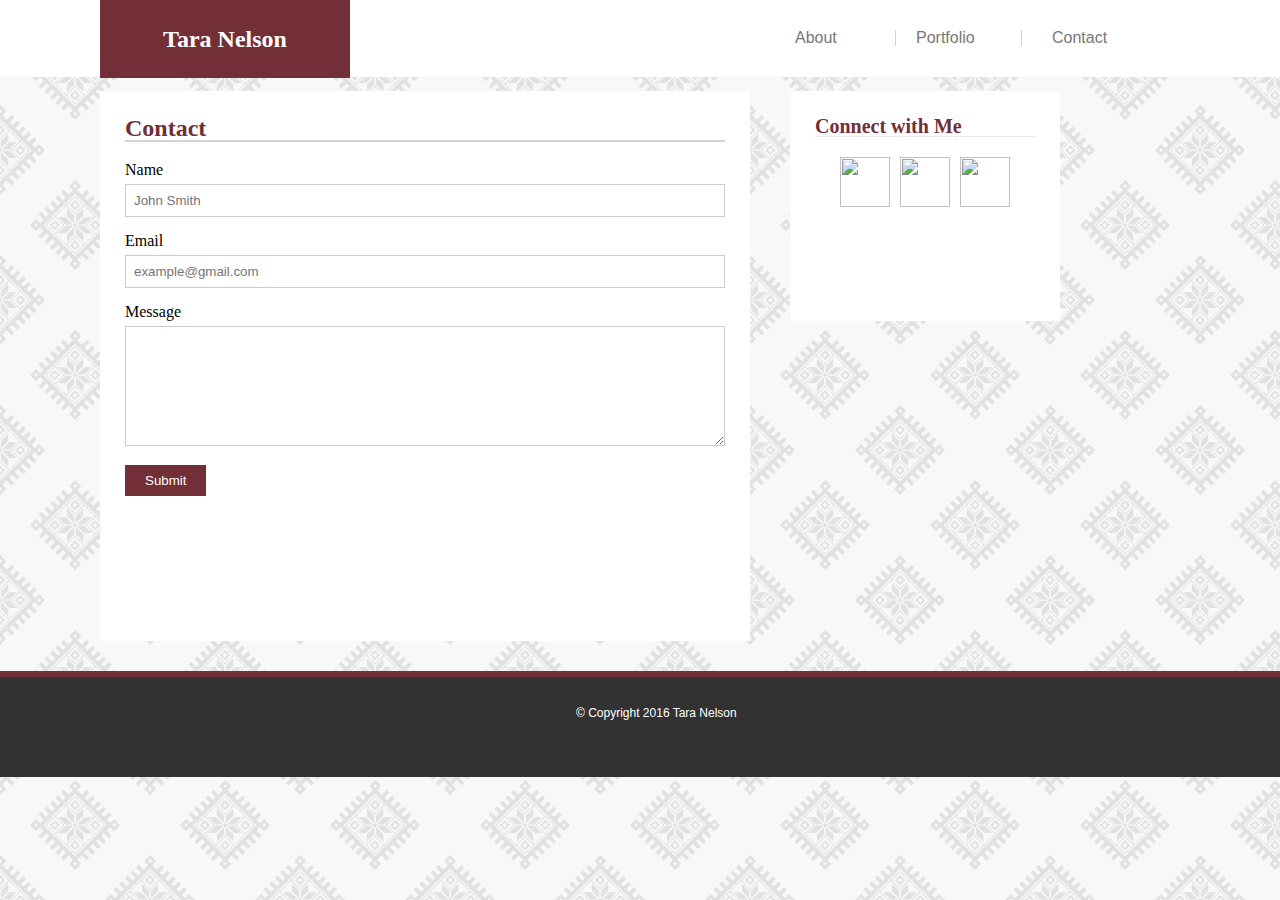
==== contact.html @ 7c5a67dc "Adds all basic-portfolio files" ====
<!DOCTYPE html>
<html lang="en">
<head>
    <meta charset="UTF-8">
    <meta name="viewport" content="width=device-width, initial-scale=1.0">
    <meta http-equiv="X-UA-Compatible" content="ie=edge">
    <title>Tara's Portfolio</title>

    <link rel="stylesheet" type="text/css" href="assets/css/reset.css" />    
    <link rel="stylesheet" type="text/css" href="assets/css/style.css"/>
</head>
<body>

<!--Start code for all website page elements-->

    <div class="main-section">

    <!--Start code for header and nav bar-->
        <header>
            <h2 id="title">Tara Nelson</h2>
            <div id="menu-item-push">
                <a href="index.html"><p class="menu-item">About</p></a>
                <a href="portfolio.html"><p class="menu-item border-item">Portfolio</p></a>
                <a href="contact.html"><p class="menu-item">Contact</p></a>
            </div>
        </header>

    <!--End code for header and nav bar-->

    <!--Start code for main "contact" section-->

        <div class="main-content">
            <div class="centered">
                <h2>Contact</h2>
                <div id="main-content-line"></div>
                <div class="form-container">
                    <label for="fname">Name</label>
                    <input type="text" id="fname" name="firstname" placeholder="John Smith">
                    
                    <label for="email">Email</label>
                    <input type="email" id="emailAddress" name="emailaddress" placeholder="example@gmail.com">

                    <label for="subject">Message</label>
                    <textarea id="subject" name="subject" style="height:120px"></textarea>

                    <input type="submit" value="Submit">
                </div>
            </div>
        </div>

    <!--End code for "contact" section-->

    <!--Start code for the side bar-->

        <div class="side-bar">
            <div class="centered">
            <h3>Connect with Me</h3>
            <div id="side-content-line"></div>
            <div id="icon-align">
                <a href="https://github.com/Saluki-scribe" target="_blank"><img src="assets/images/icon_github.PNG" class="icon-item" height ="50" width="50"/></a
                    >
                <a href="https://www.linkedin.com/in/tarabnelson/" target="_blank"><img src="assets/images/icon_linkedin.PNG" class="icon-item" height ="50" width="50"/></a>
                
                <a href="https://stackoverflow.com/users/8150349/tara-nelson?tab=profile" target="_blank"><img src="assets/images/icon_stackoverflow.PNG" class="icon-item" height ="50" width="50"/></a>
            </div>
            </div>
        </div>

    <!--End code for the side bar-->

    <!--Start code for decorative stripe and footer-->

        <div id="stripe"></div>
        <footer>
            <p id="copy-text">&copy Copyright 2016 Tara Nelson</p>
        </footer>

    <!--End code for footer-->
    
    </div>

<!-- End code for all website page elements-->

</body>
</html>
---- assets/css/style.css ----
body {
    background-image: url("../images/eight_horns.png");
}

/*Fonts*/

h1 {
    color: #722f37;
    font-family: 'Georgia', Times, serif;
    font-size: 30px;
    font-weight: bold;
}

h2 {
    color: #722f37;
    font-family: 'Georgia', Times, serif;
    font-size: 24px;
    font-weight: bold;
}

h3 {
    color: #722f37;
    font-family: 'Georgia', Times, serif;
    font-size: 20px;
    font-weight: bold;
}

p {
    color: #777777;
    font-family: 'Arial', 'Helvetica Neue', Helvetica, sans-serif;
    float: left;
}

/*HEADER and Nav Bar*/

header {
    background-color: white;
    height: 40px;
    width: 100%;
    padding-bottom: 37px;
    margin: 0;
}

#title {
    color: white;
    background-color: #722f37;
    width: 250px;
    float: left;
    display: block;
    padding: 27px 0px;
    margin-left: 100px;
    text-align: center;
}

.menu-item {
    width: 15%;
    /*float: left;*/
    /*clear: left;*/
    margin: 30px 15px;
}

#menu-item-push { 
    float: right;
    width: 500px; 
}

.border-item {
    border: solid 1px lightgray; 
    border-top: white;
    border-bottom: white;
    padding: 0 30px 0 20px;
    margin-left: 10px;
}

/*Main Content Section*/

.main-content {
    background-color: white;
    width: 650px;
    height: 550px;
    margin: 13px 13px 30px 100px;
    float: left;
    clear: both;
}

#main-content-line {
    background-color: lightgray;
    height: 2px;
    margin-bottom: 20px;
}

.side-bar {
    background-color: white;
    height: 230px;
    width: 270px;
    margin-left: 27px;
    margin-top: 13px;
    float: left;
    clear: right;
}

#side-content-line {
    background-color: #EAEAEA;
    height: 1px;
    margin-bottom: 20px;
}

#icon-align a {
    margin: 3px;
}

#icon-align {
    text-align: center;
    margin-top: 20px;
}

/*Centers the "About Me" and "Connect with Me" titles*/
.centered {
    padding: 25px;
}

/*ABOUT Main Content Section*/

.main-content-portfolio {
    background-color: white;
    width: 650px;
    height: 800px;
    margin: 13px 13px 30px 100px;
    float: left;
    clear: both;
}

#profile-picture {
    height: 200px;
    width: 220px;
    float: left;
    margin-right: 10px;
}

.about-content {
    float: left;
    
}

.about-content p {
    line-height: 2;
}

/*PORTFOLIO Main Content Section*/

.portfolio-align {
    margin: 40px;
}

.portfolio-align img {
    position: relative;
    padding: 0px;
    margin: 10px;
    height: 190px;
    width: 240px;
    float: left;
}
.portfolio-align p {
    padding: 10px 0;
    width: 240px;
    text-align: center;
    color: white;
    background-color: #722f37;
}


#text-block-1 {
    position: absolute;
    left: 175px;
    bottom: 250px;
}
#text-block-2 {
    position: absolute;
    left: 435px;
    bottom: 250px;
}
#text-block-3 {
    position: absolute;
    left: 175px;
    bottom: 40px;
}
#text-block-4 {
    position: absolute;
    left: 435px;
    bottom: 40px;
}
#text-block-5 {
    position: absolute;
    left: 175px;
    bottom: -170px;    
}

/*CONTACT Main Content Section*/

input[type=text], select, textarea {
    width: 100%;
    padding: 8px;
    border: 1px solid #ccc;
    box-sizing: border-box;
    margin-top: 6px;
    margin-bottom: 16px;
    resize: vertical;
}

input[type=email], select, textarea {
    width: 100%;
    padding: 8px;
    border: 1px solid #ccc;
    box-sizing: border-box;
    margin-top: 6px;
    margin-bottom: 16px;
    resize: vertical;
}

input[type=submit] {
    background-color: #722f37;
    color: white;
    padding: 8px 20px;
    border: none;
    cursor: pointer; 
}

input[type=submit]:hover {
    background-color: #722f37;
}


/*FOOTER*/

#stripe {
    border: solid #722f37;
    clear: both;
}

#copy-text {
    position: relative;
    top: 30%;
    left: 45%;
    color: white;
    font-size: 12px;
    text-align: center;    
}

footer {
    position: relative;
    background-color: #323232;
    height: 100px;
    clear: both;
}
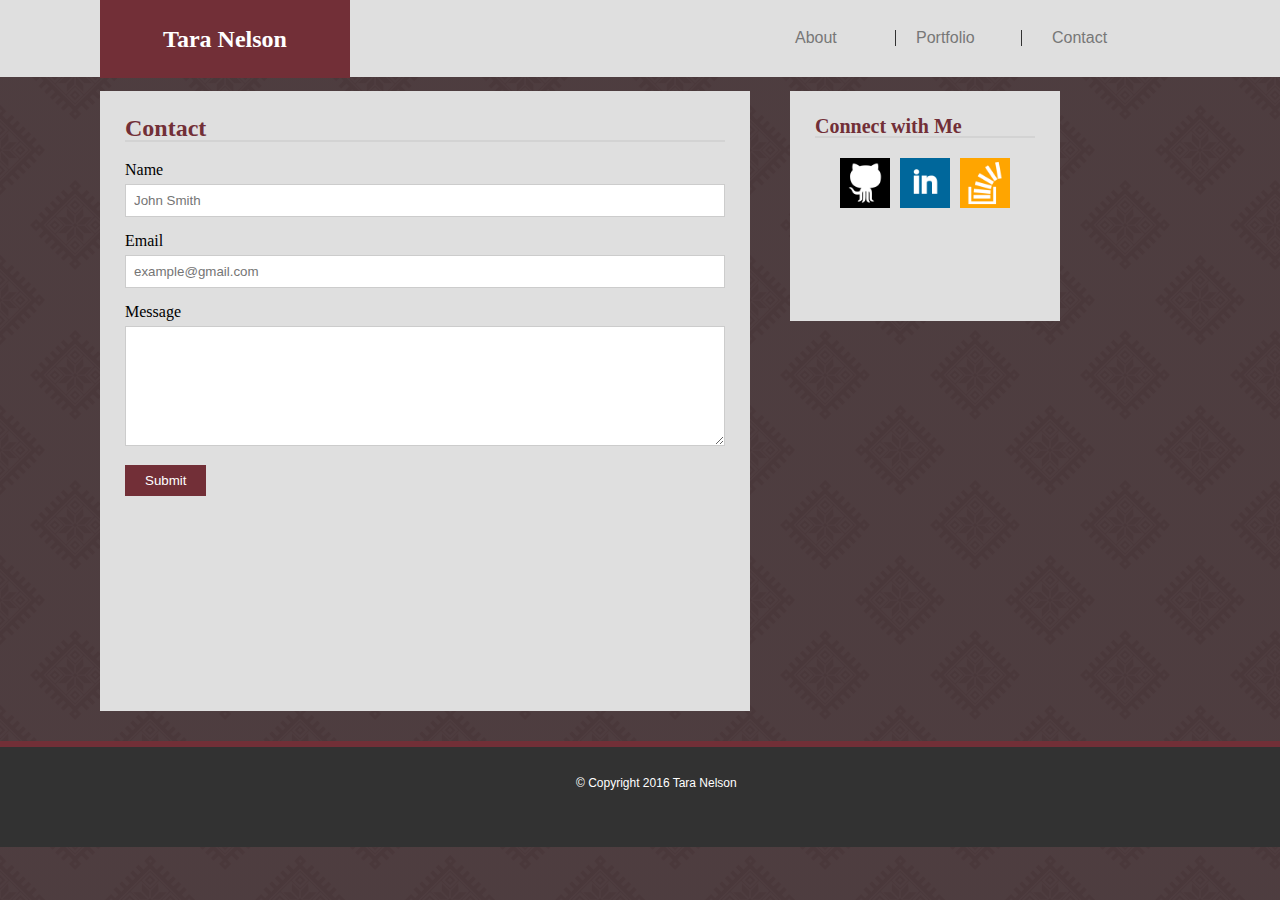
==== commit f3dcb76e: "Added updated basic portfolio to folder" ====
--- a/contact.html
+++ b/contact.html
@@ -6,8 +6,8 @@
     <meta http-equiv="X-UA-Compatible" content="ie=edge">
     <title>Tara's Portfolio</title>
 
-    <link rel="stylesheet" type="text/css" href="assets/css/reset.css" />    
-    <link rel="stylesheet" type="text/css" href="assets/css/style.css"/>
+    <link rel="stylesheet" type="text/css" href="assets/reset.css" />    
+    <link rel="stylesheet" type="text/css" href="assets/style.css"/>
 </head>
 <body>
 
@@ -29,7 +29,7 @@
 
     <!--Start code for main "contact" section-->
 
-        <div class="main-content">
+        <div class="contact-content">
             <div class="centered">
                 <h2>Contact</h2>
                 <div id="main-content-line"></div>
@@ -57,21 +57,20 @@
             <h3>Connect with Me</h3>
             <div id="side-content-line"></div>
             <div id="icon-align">
-                <a href="https://github.com/Saluki-scribe" target="_blank"><img src="assets/images/icon_github.PNG" class="icon-item" height ="50" width="50"/></a
+                <a href="https://github.com/Saluki-scribe" target="_blank"><img src="assets/images/icon_github.png" class="icon-item" height ="50" width="50"/></a
                     >
-                <a href="https://www.linkedin.com/in/tarabnelson/" target="_blank"><img src="assets/images/icon_linkedin.PNG" class="icon-item" height ="50" width="50"/></a>
+                <a href="https://www.linkedin.com/in/tarabnelson/" target="_blank"><img src="assets/images/icon_linkedin.png" class="icon-item" height ="50" width="50"/></a>
                 
-                <a href="https://stackoverflow.com/users/8150349/tara-nelson?tab=profile" target="_blank"><img src="assets/images/icon_stackoverflow.PNG" class="icon-item" height ="50" width="50"/></a>
+                <a href="https://stackoverflow.com/users/8150349/tara-nelson?tab=profile" target="_blank"><img src="assets/images/icon_stackoverflow.png" class="icon-item" height ="50" width="50"/></a>
             </div>
             </div>
         </div>
 
     <!--End code for the side bar-->
+    
+    <!--Start code for footer-->
 
-    <!--Start code for decorative stripe and footer-->
-
-        <div id="stripe"></div>
-        <footer>
+    <footer>
             <p id="copy-text">&copy Copyright 2016 Tara Nelson</p>
         </footer>
 
--- a/assets/style.css
+++ b/assets/style.css
@@ -0,0 +1,406 @@
+body {
+    background: 
+    linear-gradient(
+        rgba(36, 14, 17, 0.80),
+        rgba(36, 14, 17, 0.80)
+    ),
+
+    url("images/eight_horns.png");
+}
+
+/*Fonts*/
+
+h1 {
+    color: #722f37;
+    font-family: 'Georgia', Times, serif;
+    font-size: 30px;
+    font-weight: bold;
+}
+
+h2 {
+    color: #722f37;
+    font-family: 'Georgia', Times, serif;
+    font-size: 24px;
+    font-weight: bold;
+}
+
+h3 {
+    color: #722f37;
+    font-family: 'Georgia', Times, serif;
+    font-size: 20px;
+    font-weight: bold;
+}
+
+p {
+    color: #777777;
+    font-family: 'Arial', 'Helvetica Neue', Helvetica, sans-serif;
+    float: left;
+}
+
+/*HEADER and Nav Bar*/
+
+header {
+    background-color: #DFDFDF;
+    height: 40px;
+    width: 100%;
+    padding-bottom: 37px;
+    margin: 0;
+}
+
+#title {
+    color: white;
+    background-color: #722f37;
+    width: 250px;
+    float: left;
+    display: block;
+    padding: 27px 0px;
+    margin-left: 100px;
+    text-align: center;
+}
+
+.menu-item {
+    width: 15%;
+    /*float: left;*/
+    /*clear: left;*/
+    margin: 30px 15px;
+}
+
+#menu-item-push { 
+    float: right;
+    width: 500px; 
+}
+
+.border-item {
+    border: solid 1px #323232; 
+    border-top: #DFDFDF;
+    border-bottom: #DFDFDF;
+    padding: 0 30px 0 20px;
+    margin-left: 10px;
+}
+
+/*Main Content Section*/
+
+#main-content-line {
+    background-color: lightgray;
+    height: 2px;
+    margin-bottom: 20px;
+}
+
+.side-bar {
+    background-color: #DFDFDF;
+    height: 230px;
+    width: 270px;
+    margin-left: 27px;
+    margin-top: 13px;
+    float: left;
+    clear: right;
+}
+
+#side-content-line {
+    background-color: lightgray;
+    height: 1.5px;
+    margin-bottom: 20px;
+}
+
+#icon-align a {
+    margin: 3px;
+}
+
+#icon-align {
+    text-align: center;
+    margin-top: 20px;
+}
+
+/*Centers the "About Me" and "Connect with Me" titles*/
+.centered {
+    padding: 25px;
+}
+
+/*ABOUT Main Content Section*/
+
+.main-content {
+    background-color: #DFDFDF;
+    width: 650px;
+    height: 600px;
+    margin: 13px 13px 30px 100px;
+    float: left;
+    clear: both;
+    padding-bottom: 30px;
+}
+
+#profile-picture {
+    height: 200px;
+    width: 220px;
+    float: left;
+    margin-right: 15px;
+}
+
+.about-content {
+    float: left;
+    
+}
+
+.about-content p {
+    line-height: 1.5;
+}
+
+/*PORTFOLIO Main Content Section*/
+.main-content-portfolio {
+    background-color: #dfdfdf;
+    width: 650px;
+    height: 800px;
+    margin: 13px 13px 30px 100px;
+    float: left;
+    clear: both;
+}
+
+.portfolio-container {
+    height: 650px;
+    width: 600px;
+    margin: auto;
+}
+
+.portfolio-container p {
+    display: block;
+    width: 250px;
+    text-align: center;
+    background-color: #323232;
+    padding: 10px;
+    margin-top: 135px;
+    color: white;
+    font-weight: bold;    
+    opacity: .7;
+}
+
+/*Hover effects*/
+
+#cyoa-pic:hover {
+    height: 180px;
+    width: 270px;
+    background:      linear-gradient(
+        rgba(0, 0, 0, 0),
+        rgba(0, 0, 0, 0)
+    ),
+    url(images/cyoa.jpg) center no-repeat;
+    background-size: 100% 100%;
+    margin: 10px;
+}
+
+#hanged-pic:hover {
+    height: 180px;
+    width: 270px;
+    background:      linear-gradient(
+        rgba(0, 0, 0, 0),
+        rgba(0, 0, 0, 0)
+    ),
+    url(images/hanged.jpg) center no-repeat;
+    background-size: 100% 100%;
+    margin: 10px;
+}
+
+#rpg-pic:hover {
+    height: 180px;
+    width: 270px;
+    background:      linear-gradient(
+        rgba(0, 0, 0, 0),
+        rgba(0, 0, 0, 0)
+    ),
+    url(images/rpg.jpg) center no-repeat;
+    background-size: 100% 100%;
+    margin: 10px;
+}
+
+#trivia-pic:hover {
+    height: 180px;
+    width: 270px;
+    background:      linear-gradient(
+        rgba(0, 0, 0, 0),
+        rgba(0, 0, 0, 0)
+    ),
+    url(images/trivia.jpg) center no-repeat;
+    background-size: 100% 100%;
+    margin: 10px;
+}
+
+#horror-pic:hover {
+    height: 180px;
+    width: 270px;
+    background:      linear-gradient(
+        rgba(0, 0, 0, 0),
+        rgba(0, 0, 0, 0)
+    ),
+    url(images/horror.jpg) center no-repeat;
+    background-size: 100% 100%;
+    margin: 10px;
+}
+
+#monster-pic:hover {
+    height: 180px;
+    width: 270px;
+    background:      linear-gradient(
+        rgba(0, 0, 0, 0),
+        rgba(0, 0, 0, 0)
+    ),
+    url(images/monster.jpg) center no-repeat;
+    background-size: 100% 100%;
+    margin: 10px;
+}
+
+/*Hover effect END*/
+
+/*Portfolio images*/
+
+#cyoa-pic {
+    height: 180px;
+    width: 270px;
+    background:      
+    linear-gradient(
+        rgba(0, 0, 0, .5),
+        rgba(0, 0, 0, .5)
+    ),
+    url(images/cyoa.jpg) center no-repeat;
+    background-size: 100% 100%;
+    margin: 10px;
+    float: left;
+}
+
+#hanged-pic {
+    height: 180px;
+    width: 270px;
+    background:      
+    linear-gradient(
+        rgba(0, 0, 0, .5),
+        rgba(0, 0, 0, .5)
+    ),
+    url(images/hanged.jpg) center no-repeat;    
+    background-size: 100% 100%;
+    margin: 10px;
+    float: right;
+}
+
+#rpg-pic {
+    height: 180px;
+    width: 270px;
+    background:      
+    linear-gradient(
+        rgba(0, 0, 0, .5),
+        rgba(0, 0, 0, .5)
+    ),
+    url(images/rpg.jpg) center no-repeat;
+    background-size: 100% 100%;
+    margin: 10px;
+    float: left;
+}
+
+#trivia-pic {
+    height: 180px;
+    width: 270px;
+    background:      
+    linear-gradient(
+        rgba(0, 0, 0, .5),
+        rgba(0, 0, 0, .5)
+    ),
+    url(images/trivia.jpg) center no-repeat;    
+    background-size: 100% 100%;    
+    margin: 10px;
+    float: right;
+}
+
+#horror-pic {
+    height: 180px;
+    width: 270px;
+    background:      
+    linear-gradient(
+        rgba(0, 0, 0, .5),
+        rgba(0, 0, 0, .5)
+    ),
+    url(images/horror.jpg) center no-repeat;    
+    background-size: 100% 100%;    
+    margin: 10px;
+    float: left;
+}
+
+#monster-pic {
+    height: 180px;
+    width: 270px;
+    background:      
+    linear-gradient(
+        rgba(0, 0, 0, .5),
+        rgba(0, 0, 0, .5)
+    ),
+    url(images/monster.jpg) center no-repeat;    
+    background-size: 100% 100%;    
+    margin: 10px;
+    float: right;
+}
+
+/*Portfolio images END*/
+
+/*CONTACT Main Content Section*/
+
+.contact-content {
+    background-color: #DFDFDF;
+    width: 650px;
+    height: 600px;
+    margin: 13px 13px 30px 100px;
+    float: left;
+    clear: both;
+    padding-bottom: 20px;
+}
+
+input[type=text], select, textarea {
+    width: 100%;
+    padding: 8px;
+    border: 1px solid #ccc;
+    box-sizing: border-box;
+    margin-top: 6px;
+    margin-bottom: 16px;
+    resize: vertical;
+}
+
+input[type=email], select, textarea {
+    width: 100%;
+    padding: 8px;
+    border: 1px solid #ccc;
+    box-sizing: border-box;
+    margin-top: 6px;
+    margin-bottom: 16px;
+    resize: vertical;
+}
+
+input[type=submit] {
+    background-color: #722f37;
+    color: white;
+    padding: 8px 20px;
+    border: none;
+    cursor: pointer; 
+}
+
+input[type=submit]:hover {
+    background-color: #722f37;
+}
+
+
+/*FOOTER*/
+
+#copy-text {
+    position: relative;
+    top: 30%;
+    left: 45%;
+    color: white;
+    font-size: 12px;
+    margin: auto;
+    text-align: center;    
+}
+
+footer {
+    position: relative;
+    background-color: #323232;
+    height: 100px;
+    margin-top: 100px;
+    border: 6px solid #722f37;
+    border-right: #323232;
+    border-left: #323232;
+    border-bottom: #323232;
+    clear: both;
+}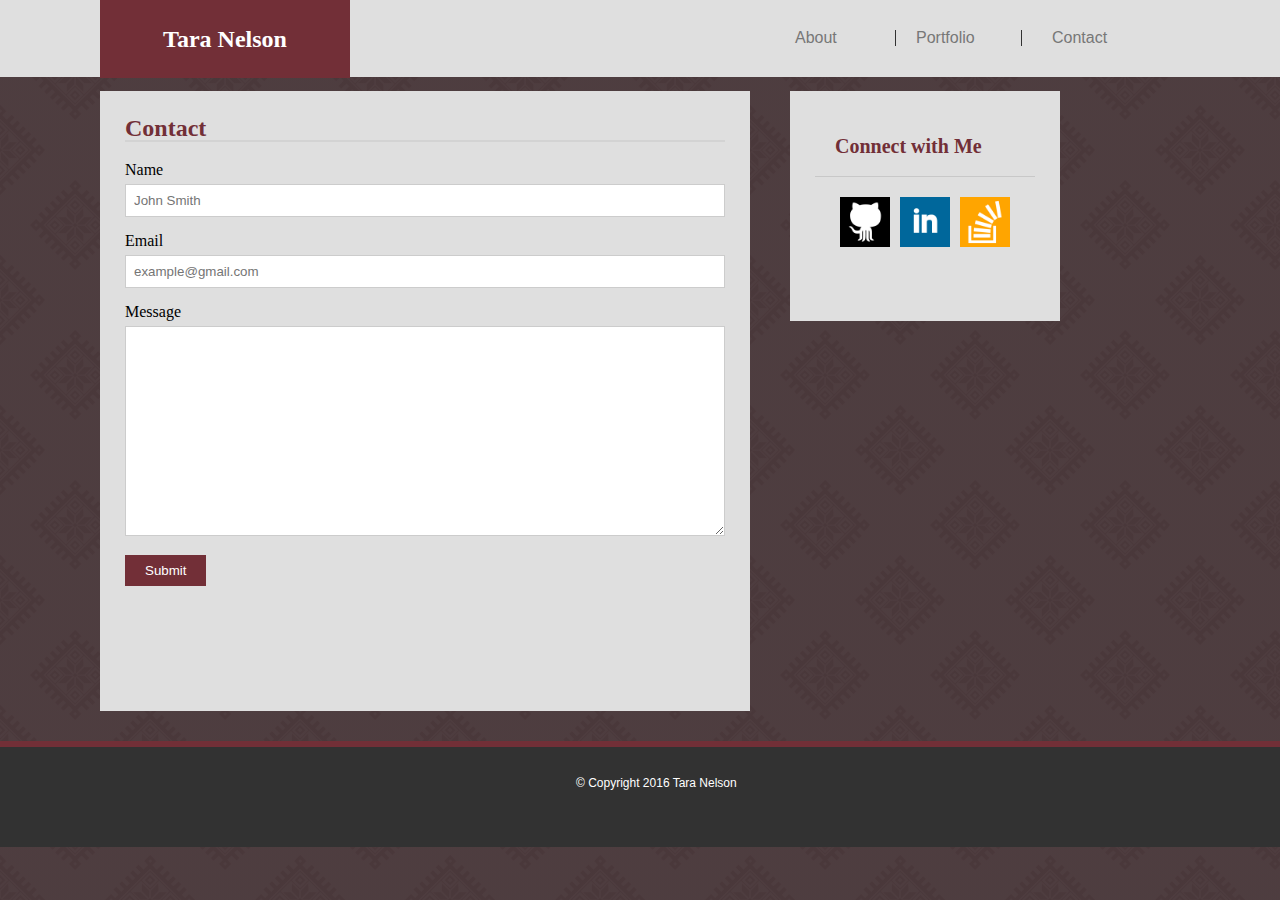
==== commit a2db0a8f: "Minor html page updates." ====
--- a/contact.html
+++ b/contact.html
@@ -5,7 +5,8 @@
     <meta name="viewport" content="width=device-width, initial-scale=1.0">
     <meta http-equiv="X-UA-Compatible" content="ie=edge">
     <title>Tara's Portfolio</title>
-
+    
+    <meta name="viewport" content="width=device-width, initial-scale=1.0">    
     <link rel="stylesheet" type="text/css" href="assets/reset.css" />    
     <link rel="stylesheet" type="text/css" href="assets/style.css"/>
 </head>
--- a/assets/style.css
+++ b/assets/style.css
@@ -60,8 +60,6 @@
 
 .menu-item {
     width: 15%;
-    /*float: left;*/
-    /*clear: left;*/
     margin: 30px 15px;
 }
 
@@ -96,10 +94,12 @@
     clear: right;
 }
 
-#side-content-line {
-    background-color: lightgray;
-    height: 1.5px;
-    margin-bottom: 20px;
+.side-bar h3 {
+    border: 1px solid #C8C8C8;
+    padding: 20px;
+    border-left: none;
+    border-right: none;
+    border-top: none;
 }
 
 #icon-align a {
@@ -358,6 +358,10 @@
     resize: vertical;
 }
 
+#subject {
+    padding-bottom: 200px;
+}
+
 input[type=email], select, textarea {
     width: 100%;
     padding: 8px;
@@ -403,4 +407,542 @@
     border-left: #323232;
     border-bottom: #323232;
     clear: both;
-}+}
+
+/*MEDIA QUERIES*/
+
+@media screen and (max-width: 980px) {
+
+/*Consistent Page Elements 980px*/
+
+    .main-section {
+        width: 980px;
+    }
+
+    .menu-item {
+        float: left;
+    }
+
+    #menu-item-push {
+        width: 400px;
+    }
+
+    .side-bar {
+        height: 175px;
+        margin-top: 32px;
+        margin-left: 10px;
+    }
+
+    .side-bar h3 {
+        padding-top: 0px;
+    }
+
+    footer {
+        height: 80px;
+        border-top: 10px solid #722f37;
+        padding-top: 10px;
+    }
+
+    footer p {
+        text-align: center;
+    }
+
+/*ABOUT Page Elements 980px*/
+
+    .main-content {
+        width: 400px;
+        height: auto;
+        margin: 30px 30px 30px 120px;
+    }
+
+    #profile-picture {
+        height: 275px;
+        width: 350px;
+        margin: 20px auto;
+    }
+
+    #title {
+        margin-left: 115px;
+    }
+
+/*PORTFOLIO Page Elements 980px*/
+
+    .main-content-portfolio {
+        width: 400px;
+        height: auto;
+        padding-bottom: 50px;
+        margin: 30px 30px 30px 120px;
+    }
+
+    .portfolio-container {
+        width: 400px;
+        height: auto;
+        margin-right: 0px;
+        margin-left: -5px;
+    }
+
+    .portfolio-container p {
+        margin-top: 170px;
+        padding: 15px 0;
+        width: 340px;
+    }
+
+    #cyoa-pic, #hanged-pic, #rpg-pic, #trivia-pic, #horror-pic, #monster-pic  {
+        width: 85%;
+        height: 225px;
+        margin-bottom: 30px;
+        float: left;
+    }
+
+/*Hover effects*/
+
+    #cyoa-pic:hover {
+        height: 225px;
+        width: 85%;
+        background:      linear-gradient(
+            rgba(0, 0, 0, 0),
+            rgba(0, 0, 0, 0)
+        ),
+        url(images/cyoa.jpg) center no-repeat;
+        background-size: 100% 100%;
+        margin-bottom: 30px;
+    }
+
+    #hanged-pic:hover {
+        height: 225px;
+        width: 85%;
+        background:      linear-gradient(
+            rgba(0, 0, 0, 0),
+            rgba(0, 0, 0, 0)
+        ),
+        url(images/hanged.jpg) center no-repeat;
+        background-size: 100% 100%;
+        margin-bottom: 30px;
+    }
+
+    #rpg-pic:hover {
+        height: 225px;
+        width: 85%;
+        background:      linear-gradient(
+            rgba(0, 0, 0, 0),
+            rgba(0, 0, 0, 0)
+        ),
+        url(images/rpg.jpg) center no-repeat;
+        background-size: 100% 100%;
+        margin-bottom: 30px;
+    }
+
+    #trivia-pic:hover {
+        height: 225px;
+        width: 85%;
+        background:      linear-gradient(
+            rgba(0, 0, 0, 0),
+            rgba(0, 0, 0, 0)
+        ),
+        url(images/trivia.jpg) center no-repeat;
+        background-size: 100% 100%;
+        margin-bottom: 30px;
+    }
+
+    #horror-pic:hover {
+        height: 225px;
+        width: 85%;
+        background:      linear-gradient(
+            rgba(0, 0, 0, 0),
+            rgba(0, 0, 0, 0)
+        ),
+        url(images/horror.jpg) center no-repeat;
+        background-size: 100% 100%;
+        margin-bottom: 30px;
+    }
+
+    #monster-pic:hover {
+        height: 225px;
+        width: 85%;
+        background:      linear-gradient(
+            rgba(0, 0, 0, 0),
+            rgba(0, 0, 0, 0)
+        ),
+        url(images/monster.jpg) center no-repeat;
+        background-size: 100% 100%;
+        margin-bottom: 30px;
+    }
+
+/*Hover effect END*/
+
+/*CONTACT Page Elements 980px*/
+
+
+.contact-content {
+    width: 400px;
+    height: auto;
+    padding-bottom: 10px;
+    margin: 30px 30px 30px 120px;
+}
+
+} /*END 980px Media Query*/
+
+@media screen and (max-width: 768px) {
+
+/*Consistent Page Elements 768px*/
+
+    .main-section {
+        width: 768px;
+    }
+
+    #title {
+        margin-left: 20px;
+    }
+
+    #menu-item-push {
+        width: 330px;
+    }
+
+    .side-bar {
+        height: 175px;
+        width: 710px;
+        margin: 40px 10px 30px 25px;
+    }
+
+    .side-bar h3 {
+        border-bottom: 1.5px solid darkgray;
+        padding-left: 0px;
+    }
+
+    footer {
+        height: 80px;
+        border-top: 10px solid #722f37;
+        padding-top: 10px;
+    }
+
+    #icon-align {
+        text-align: left;
+        margin-top: 20px;
+    }
+
+/*ABOUT Page Elements 768px*/
+
+    .main-content {
+        width: 710px;
+        height: auto;
+        margin: 40px 10px 0 25px;
+    }
+
+    #profile-picture {
+        height: 275px;
+        width: 350px;
+        margin: 0px 25px 10px 0px;
+    }
+
+/*PORTFOLIO Page Elements 768px*/
+
+    .main-content-portfolio {
+        width: 710px;
+        height: auto;
+        padding-bottom: 20px;
+        margin: 40px 10px 0 25px;
+    }
+
+    .portfolio-container {
+        width: 710px;
+        height: auto;
+        margin-left: -10px;
+    }
+
+    .portfolio-container p {
+        margin-top: 170px;
+        padding: 15px 0;
+        width: 319.5px;
+    }
+
+    #cyoa-pic, #hanged-pic, #rpg-pic, #trivia-pic, #horror-pic, #monster-pic  {
+        width: 45%;
+        height: 225px;
+        margin-bottom: 30px;
+        float: left;
+    }
+
+/*Hover Effects 768px*/
+
+    #cyoa-pic:hover {
+        height: 225px;
+        width: 45%;
+        background:      linear-gradient(
+            rgba(0, 0, 0, 0),
+            rgba(0, 0, 0, 0)
+        ),
+        url(images/cyoa.jpg) center no-repeat;
+        background-size: 100% 100%;
+        margin-bottom: 30px;
+    }
+
+    #hanged-pic:hover {
+        height: 225px;
+        width: 45%;
+        background:      linear-gradient(
+            rgba(0, 0, 0, 0),
+            rgba(0, 0, 0, 0)
+        ),
+        url(images/hanged.jpg) center no-repeat;
+        background-size: 100% 100%;
+        margin-bottom: 30px;
+    }
+
+    #rpg-pic:hover {
+        height: 225px;
+        width: 45%;
+        background:      linear-gradient(
+            rgba(0, 0, 0, 0),
+            rgba(0, 0, 0, 0)
+        ),
+        url(images/rpg.jpg) center no-repeat;
+        background-size: 100% 100%;
+        margin-bottom: 30px;
+    }
+
+    #trivia-pic:hover {
+        height: 225px;
+        width: 45%;
+        background:      linear-gradient(
+            rgba(0, 0, 0, 0),
+            rgba(0, 0, 0, 0)
+        ),
+        url(images/trivia.jpg) center no-repeat;
+        background-size: 100% 100%;
+        margin-bottom: 30px;
+    }
+
+    #horror-pic:hover {
+        height: 225px;
+        width: 45%;
+        background:      linear-gradient(
+            rgba(0, 0, 0, 0),
+            rgba(0, 0, 0, 0)
+        ),
+        url(images/horror.jpg) center no-repeat;
+        background-size: 100% 100%;
+        margin-bottom: 30px;
+    }
+
+    #monster-pic:hover {
+        height: 225px;
+        width: 45%;
+        background:      linear-gradient(
+            rgba(0, 0, 0, 0),
+            rgba(0, 0, 0, 0)
+        ),
+        url(images/monster.jpg) center no-repeat;
+        background-size: 100% 100%;
+        margin-bottom: 30px;
+    }
+
+/*CONTACT Page Elements 768px*/
+
+    .contact-content {
+        width: 710px;
+        height: auto;
+        padding-bottom: 10px;
+        margin: 40px 10px 0 25px;
+    }
+} /*End 768px Media Query*/    
+
+@media screen and (max-width: 640px) {
+    
+/*Consistent Page Elements 640px*/
+
+    .main-section {
+        width: 640px;
+    }
+
+    #title {
+        width: 640px;
+        margin: 0;
+        float: none;
+        font-size: 30px;
+    }
+
+    .menu-item {
+        margin-left: 20px;
+        margin-right: 20px;
+        margin-top: 25px;
+        font-weight: bold;
+    }
+
+    #menu-item-push {
+        height: 60px;
+        width: 550px;
+        float: none;
+        text-align: center;
+        background-color: #dfdfdf;
+        padding-left: 90px;
+    }
+
+    .side-bar {
+        height: 175px;
+        width: 580px;
+        margin: 20px 20px 40px;
+    }
+
+    .side-bar h3 {
+        border-bottom: 1.5px solid darkgray;
+        padding-left: 0px;
+    }
+
+    footer {
+        width: 640px;
+        height: 80px;
+        border-top: 10px solid #722f37;
+        padding-top: 10px;
+        margin: 20px 0 0;
+    }
+
+    #copy-text {
+        left: 40%;
+    }
+
+    #icon-align {
+        text-align: left;
+        margin-top: 20px;
+    }
+
+/*ABOUT Page Elemenmts 640px*/
+
+    .main-content {
+        width: 580px;
+        height: auto;
+        margin: 20px 40px 20px 20px;
+        padding-bottom: 40px;
+    }
+
+    .main-content h2 {
+        font-size: 30px;
+        padding-bottom: 30px;
+        border-bottom: 3px solid darkgray;
+    }
+
+    #profile-picture {
+        height: 375px;
+        width: 95%;
+        margin: 10px 0px 10px 0px;
+        float: left;
+        clear: both;
+    }
+
+/*PORTFOLIO Page Elements 640px*/
+
+    .main-content-portfolio {
+        width: 580px;
+        height: auto;
+        margin: 20px 40px 20px 20px;
+        padding-bottom: 0px;
+    }
+
+    .main-content-portfolio h2 {
+        font-size: 30px;
+        padding-bottom: 30px;
+        border-bottom: 3px solid darkgray;
+    }
+
+    .portfolio-container {
+        width: 600px;
+        height: auto;
+        margin-left: -25px;
+    }
+
+    .portfolio-container p {
+        margin-top: 330px;
+        padding: 20px 0;
+        width: 540px;
+    }
+
+    #cyoa-pic, #hanged-pic, #rpg-pic, #trivia-pic, #horror-pic, #monster-pic  {
+        width: 540px;
+        height: 400px;
+        float: none;
+        margin: 40px auto;
+    }
+
+/*Hover Effects 640px*/
+
+    #cyoa-pic:hover {
+        width: 540px;
+        height: 400px;
+        background:      linear-gradient(
+            rgba(0, 0, 0, 0),
+            rgba(0, 0, 0, 0)
+        ),
+        url(images/cyoa.jpg) center no-repeat;
+        background-size: 100% 100%;
+        margin: 40px auto;
+    }
+
+    #hanged-pic:hover {
+        width: 540px;
+        height: 400px;
+        background:      linear-gradient(
+            rgba(0, 0, 0, 0),
+            rgba(0, 0, 0, 0)
+        ),
+        url(images/hanged.jpg) center no-repeat;
+        background-size: 100% 100%;
+        margin: 40px auto;
+    }
+
+    #rpg-pic:hover {
+        width: 540px;
+        height: 400px;
+        background:      linear-gradient(
+            rgba(0, 0, 0, 0),
+            rgba(0, 0, 0, 0)
+        ),
+        url(images/rpg.jpg) center no-repeat;
+        background-size: 100% 100%;
+        margin: 40px auto;
+    }
+
+    #trivia-pic:hover {
+        width: 540px;
+        height: 400px;
+        background:      linear-gradient(
+            rgba(0, 0, 0, 0),
+            rgba(0, 0, 0, 0)
+        ),
+        url(images/trivia.jpg) center no-repeat;
+        background-size: 100% 100%;
+        margin: 40px auto;
+    }
+
+    #horror-pic:hover {
+        width: 540px;
+        height: 400px;
+        background:      linear-gradient(
+            rgba(0, 0, 0, 0),
+            rgba(0, 0, 0, 0)
+        ),
+        url(images/horror.jpg) center no-repeat;
+        background-size: 100% 100%;
+        margin: 40px auto;
+    }
+
+    #monster-pic:hover {
+        width: 540px;
+        height: 400px;
+        background:      linear-gradient(
+            rgba(0, 0, 0, 0),
+            rgba(0, 0, 0, 0)
+        ),
+        url(images/monster.jpg) center no-repeat;
+        background-size: 100% 100%;
+        margin: 40px auto;
+    }
+
+/*CONTACT Page Elements 640px*/
+
+    .contact-content {
+        width: 580px;
+        height: auto;
+        margin: 20px;
+        padding-bottom: 0px;
+    }
+
+} /*End 640px Media Query*/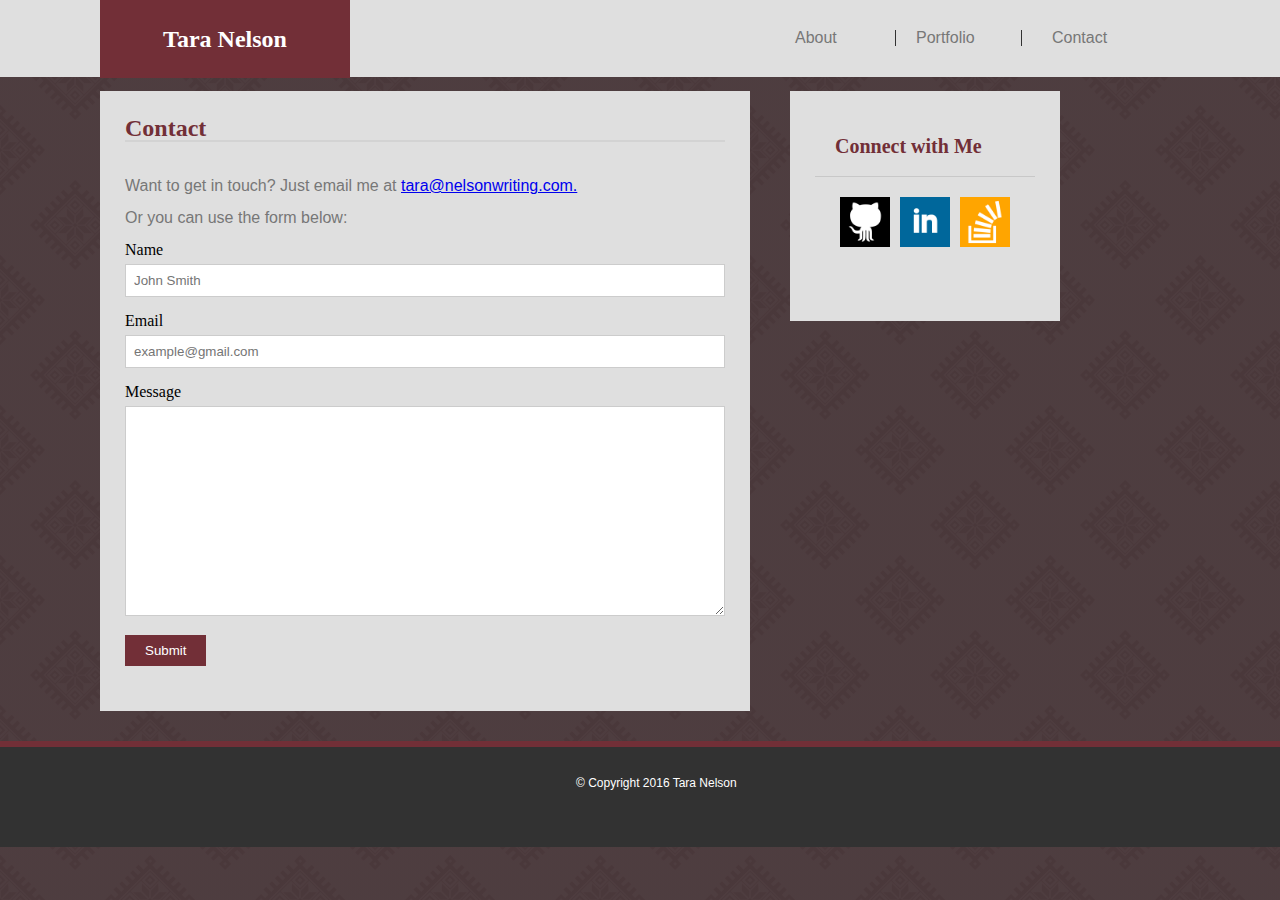
==== commit 8b802ae6: "Added names and links to portfolio pieces. Updated About Me description. Added email URL to Contact " ====
--- a/contact.html
+++ b/contact.html
@@ -33,7 +33,11 @@
         <div class="contact-content">
             <div class="centered">
                 <h2>Contact</h2>
+                
                 <div id="main-content-line"></div>
+                <br>
+                <p>Want to get in touch? Just email me at <a href="mailto:tara@nelsonwriting.com">tara@nelsonwriting.com.</a><br><br>  Or you can use the form below: </p><br><br>
+                <br><br>
                 <div class="form-container">
                     <label for="fname">Name</label>
                     <input type="text" id="fname" name="firstname" placeholder="John Smith">
@@ -73,7 +77,7 @@
 
     <footer>
             <p id="copy-text">&copy Copyright 2016 Tara Nelson</p>
-        </footer>
+    </footer>
 
     <!--End code for footer-->
     
--- a/assets/style.css
+++ b/assets/style.css
@@ -133,6 +133,7 @@
     width: 220px;
     float: left;
     margin-right: 15px;
+    border-radius: 10px;
 }
 
 .about-content {
